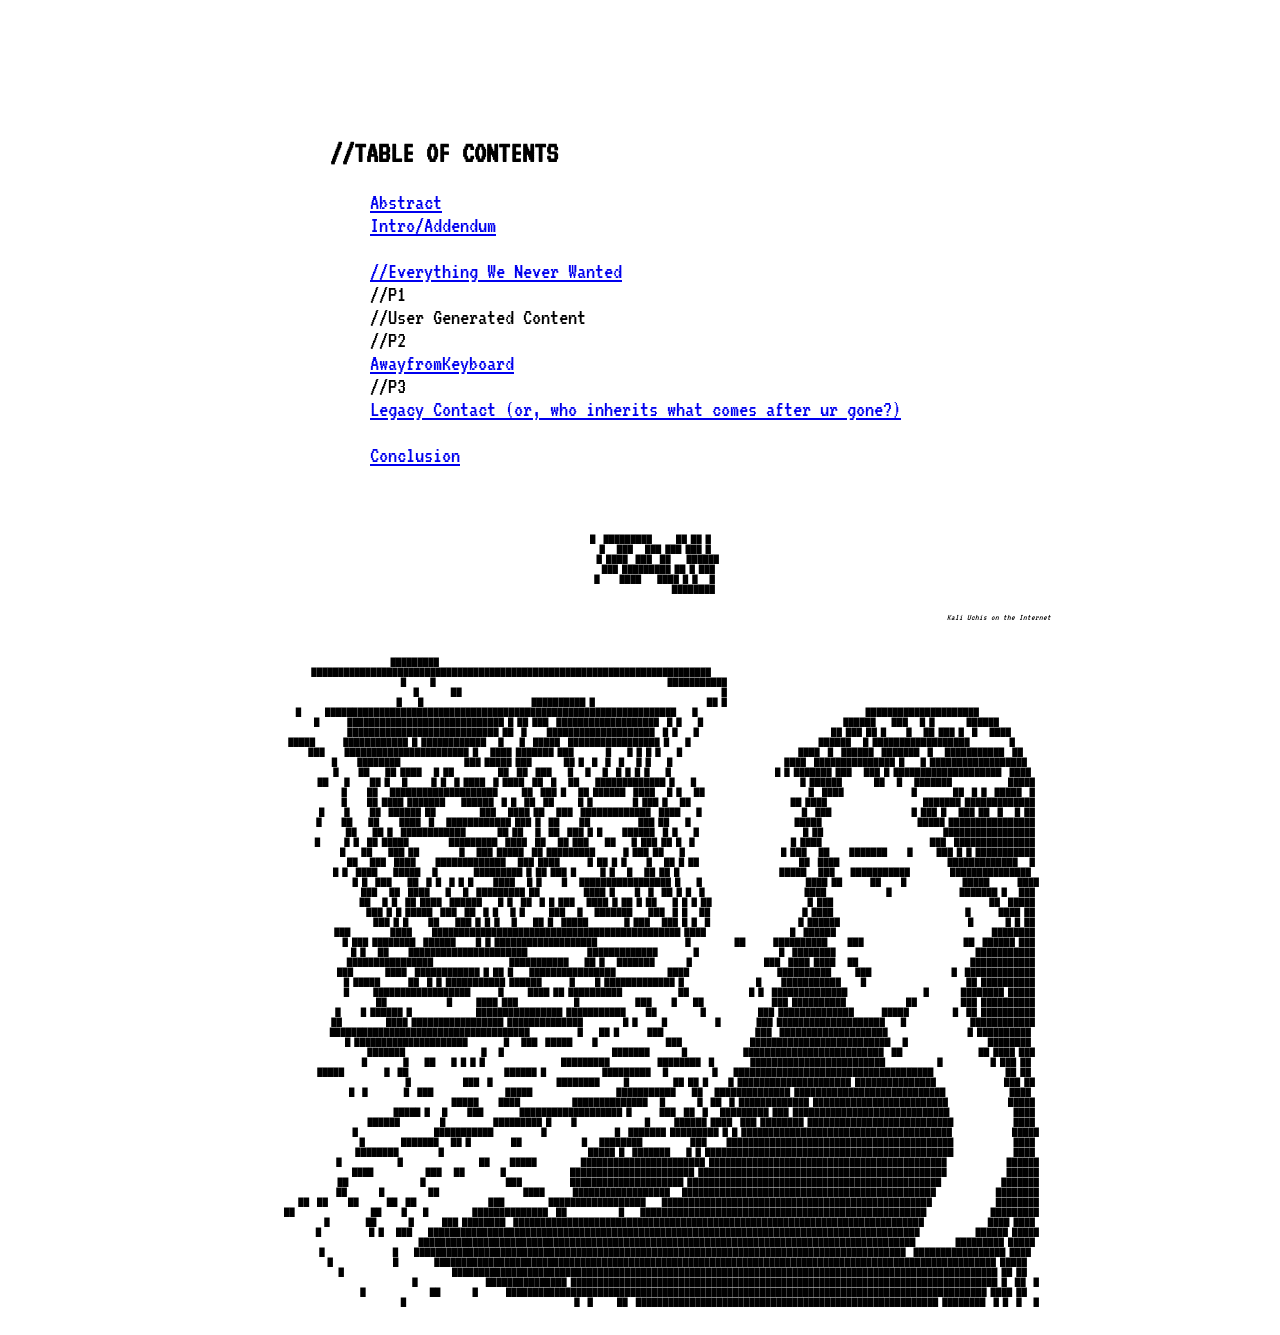
==== index.html @ a18c6386 "added links" ====
<!DOCTYPE html>
<html lang="en-US">
  <head>
 
    <link rel="preconnect" href="https://fonts.googleapis.com">
<link rel="preconnect" href="https://fonts.gstatic.com" crossorigin>
<link href="https://fonts.googleapis.com/css2?family=Coral+Pixels&display=swap" rel="stylesheet">

<link rel="preconnect" href="https://fonts.googleapis.com">
<link rel="preconnect" href="https://fonts.gstatic.com" crossorigin>
<link href="https://fonts.googleapis.com/css2?family=VT323&display=swap" rel="stylesheet">

    <link rel="stylesheet" type="text/css" href="index.css">
    <meta charset="utf-8" />
  </head>
    <body>

      <div class="wrapper">
      <div class="page">

      <title>//Table of Contents</title>
     
      <h1 class="h2" style="padding: 0px; font-family:VT323, monospace; font-size: 30px;">//TABLE OF CONTENTS</h1>
      
     <div class="liststyle" style="padding: 0px;  font-family:VT323, monospace; font-size:23px; "> 
      
        <ul>
           <a href="Abstract.html">Abstract</a>
           <br>

             <a href="Addendum.html">Intro/Addendum</a>
             <br>
             <br>
           <a href="EverythingWeNeverWanted.html">//Everything We Never Wanted </a>
           <br>
             <a href="P1.html"></a>//P1 </a>
             <br>
                <a href="//UserGeneratedContent.html"></a>//User Generated Content</a>
                <br>
              <a href="P2.html"></a>//P2 </a>
              <br>
          <a href="AwayfromKeyboard.html">AwayfromKeyboard</a>   
          <br>
           //P3
           <br>
              <a href="LegacyContact.html">Legacy Contact (or, who inherits what comes after ur gone?)</a>
              <br>
              <br>
                <a href="Conclusion.html">Conclusion</a> 

            <div class="side-noteright" style="margin-right: -600px; margin-top: 50px; margin-left: -255px; float: center; padding:0%; ">
<pre style="font-size: 9px; font-family: 'VT323', monospace;">                                                                                                                                  
                                                               █  █████████      ██ ██ █                                                                                            
                                                                 █   ███   ███ ███ ███ █                                                                                            
                                                                 █ ████  ███  ██    ██████                                                                                          
                                                                   ███ █████████ ██ █ ███                                                                                           
                                                               █     ████    ████ █ █   █                                                                                           
                                                                                 ████████                                                                                           
                                                                                                                                                                                    
                                                                                                                                                                                    
                                                                                                                                                                             Kali Uchis on the Internet       
                                                                                                                                                                                    
                                                                                                                                                                                    
                                                                                                                                                                                    
                                                                                                                                                                                    
           █████████                                                                                                                                                                
              ██████████████████████████████████████████████████████████████████████████                                                                                            
               █      █                                                          ███████████                                                                                        
               █        ██                                                                 █                                                                                        
               █    █                           ██████████ █                            ██ █                                                                                        
               █      █████████████████████████████████████████████████████████████████    █                                          █████████████████████                         
               █       █████████████████████████████ █ ██ ███  ███████████████████  █ █    █                                   ██████    ███   █ █        ██████                    
                       ████████████████████████████ ██  █     ████████████████████  █ █    █                                 ██ ███ ██ █     █   ██ ███ █  █   ████                 
           █████       ████████████ █ ████████████   █    █  █████  █████████████████ █    █                                ██████   █ ██████████████████          █                
               ███     ███████████████████████ █   ████ ███████ ███        █    █ █ █ █    █                             ████  █  ██████  ███████  █   ███████████  ██              
                 █     ████████                ███ █████ ███        ██ █  █  █  █   █ █    █                            ████  ███████████████ █    █ ██████████████████             
                 █     ██    ██ ████   █ ██           ██  ██  ███    █   █   █  █ █ █ █    █                          █ █ ███████ ███   ███ █ ████████████████████  ████            
           ██    █     ██ █   █      █ █  █ ████  █ ████  ██  █   ██    █████████████ █    █                          █ ██████        ██   █   ███████              █████           
                 █     ██   ████████████████████      ██  ███ █   ██ ██████  ████   █ █   ██                          █  ████                 █         ██  █ █  █████  █           
                 █     ██ ████ ███████    ██████  █ █  ██  ██      █ █          █ ███ █   ██                         ██ ████                        ███████ █████████████           
           █     █     ██  ██████ ██           ███   ████ ██   ███  █████████████  ████    █                         █  ███                    █ ███ █   ███ ██  █   █ ██           
           █     ██    ██     ████  █   ████████████ ███ █  ██     ██            ███ ██    █                          █████                        █████ ████████████████           
                 ██    ██ █  ████████████        ██ ██   █  ██  ███ █ █     ██████  █ █    █                          █ ██                              █████████████████           
           █      █ █  ██ █████          █████████  ████  ██   ██ ███    ██    █ ███ ██ █  █                        █ ████                           ███  ███████████████           
                  █    ██    ███ ██          █   ███ █████  ██ █████████       █ ███ ██    █                        █ ███   ██     ███████     █      ███ █ █ ███████████           
                  ██   ███  ████     █████████████   ███ ████       █ ██ █ █     █   ██ █ ██                         ██  ████                           █████████████   █           
                  █ █  ████    █████   █         █████████ █ ██ ███ █      █ █   █   ██ ██ █                         █████   ███    ███████████          ███████████████            
                  █ █  ███    ██  █ █  █ █ █     ████   █ █     █   █████████████████ █    █                          ████ ██       ██     █              █████       ████          
                  ███   ██  ████    █   █  █████████ ██           ████ █     █  █  ██ █ █  █                         ████               █                 ███████ █   ███           
                  ██   █ █  ██ ████  ██████    █ █  ██  █ █ ███   ████ █ ██ █ ██    █ █ █ ██                        █ ███                                       ██  █████           
                   ███ █ █ █████  ███  ██  █ █   █ █      ███   █   ███████    ███  █ █   ██                       █ ████                                 █       ████ ██           
                   ███ █ █     ██    ███ █ █ █   █    ██ █  █████         █ ███   ███ █ █  █                      █ ██████                                █        █ █ ██           
                   ███          ████     ██████████████████████████████████████████████ ████                     █  ██████                                       ████████           
                   █ ███ ████████  ██████     █ █ ███████████████████                      █           ██       ██████████     ███                         ██  ██████ ███           
                   █ █   ██     ██████████████████████               █████████████         █                    █  ████████                                   ███████████           
                   ████████████████                   ███████████    ██ █   ███████        █                  ███  ████ ████   ██                            ████████████           
                   ███        ████  ████████████ █ ██ █    ████████████████             ████                      ██████████      ███                    █  █████████████           
                    █ █████       ██  █ █ ███████████ ██████       █     █ █████████████ █                  █     ███████████     █                         ██ ██████████           
                    █      ██████████████████       █      ████ ██ ██████████              ██               █ █  ██████████████                   █        ████████ █████           
                    ██               █      ████ ███              █              ███     █    ██                 ███ ██████████               ██           ███ ██████████           
                    █     █ ██████ █                ████████████████ ███████████     ██           █             ███ ██████████████       █████           █  ██ ██████████           
                    ██           ████ █████████████████ ██████████████          █ █      █            █         ███ ████████████████████    █                ████████████           
                    █████████████████████████████████████            █    ██ █       ███                       ███  ████████████████████                    █ ██████████            
                     █ █████████████████████         █   ███  █████     █                 ███                 ██████████████████████████   █                    ████████            
                     ███████                   █   █                           ███████        █              ██████████████████████████  ██                   ██ ████ ███           
                     █         █    ██    █ █ █ █                   █████████            ████████  █         █████████████████████████             █            █ ███ ██            
             █████          █  ██                        ██████ █              █████████   █           █    █████████████████████████████████████                  ██ ██            
                                 █             ███  █                ████████      █           ██ ██ █     █ █████████████████████ ███████████████                 ███ ██           
                      █  █         █  ███                  █████                     ███████████    ██   ██████████████ ████████████████████████████                ████            
                                                █████     ████             ██████████████   █        █  ██  █ █████████████ █████████████████████████               █████           
                                     █████ █   █     ███         ███████████████████ █       ███  ██  █   █████████ ███ █████████████████████████████                ████           
                           ██████          █            █████████ █     █                 █      ██████ ████  ███ ████████ ███████████████████████████               ████           
                         █                   ███████████            █                 █  ███████ █████████ █ █ ███████████████████████████████████████               █████          
                         █         ███████   ██ █          ██               █   ████████            ███     ██████████████████████████████████████████               ████           
                         ████████          █                                    █████ █  ███████    █ █ ██████████████████████████████████████████████               ████           
                       █              █                   ██     █████           ███████████████████████ ████████████████████████████████████████████               ██████          
                            ████             ███   ██         █                ███████████████████████ ██████████████████████████████████████████████               ██████          
                       ██                  █                    ███            █████████████████████ ███████████████████████████████████████████████               ███████          
                       ██        █           ██                     ████       ██████████████████   ███████████████████████████████████████████████               ████████          
                ██  ██     ██       ██  ██                  ███           ██████████████████    ██████████████████████████████████████████████████                ████████          
           ██                   ██     █    █           ██████████████  ██             █    █████████████████████████████████████████████████████                █████████          
                          █         ██        █       ███ ████████  ████████████████████████████████████████████████████████████████████████████                ████ ████           
                           █            █ █   ███    ███████████████████████████████████████████████████████████████████████████████████████████              ██████ █████          
                                                    ████████████████████████████████████████████████████████████████████████████████████████████          █████████ █████           
                              █                 █    ███████████████████████████████████████████████████████████████████████████████████████████  █████████████████ ████            
                               █               █         ████████████████████████████████████████████████████████████████████████████████████████████████████████ █████             
                                █                           █████████████████████████████████████████████████████████████████████████████████████████████████████ ██ ██             
                                                █                 ███████████████ ███████████████████████████████████████████████████████████████████████████████ █  ██  █          
                                   █                ██        █       █████████████████████████████████████████████████████████████████████████████████████████ ████ ██             
                                    █                                          █  █      ██  ████████████████████████████████████████████████████████ ████████  █ █  █   █          
                                                                                                                                                                                                                                                 
  </pre>
</div>






        </ul>

   




    </body>
 

  </div>

</div>








  
</html>
---- index.css ----
html, body {
  margin: auto;
  padding: auto;
}
canvas {
  display: block;
}

.wrapper {
  max-width: 1200px;
  max-height: 1200px;
   width: 100%;
  margin: 20px;
  padding: 20px;
  
}
.page {
  width: 700px;
  margin: 20px auto; 
  text-align: justify; }


.coral-pixels-regular {
  font-family: "Coral Pixels", serif;
  font-weight: 400;
  font-style: normal;
}
.vt323-regular {
  font-family: "VT323", monospace;
  font-weight: 400;
  font-style: normal;
}





.h1{
  font-family: Arial, Arial, serif;
  font-size: 25px;
  text-align: left;
  color: rgb(0, 0, 0);
}
.h2{
  font-family: "Coral Pixels", serif;
  font-size: 17px;
  text-align: left;
  color: rgb(0, 0, 0);
}
html, body
.p1{
  font-family: Arial Narrow, Arial, serif;
  font-size: 18px;

   
    padding: 8px;
    margin-top: 70px;
    margin-bottom: 70px;
    margin-left: 70px;
    margin-right: 70px;

   } 
  
.p2{
  font-family: Arial Narrow, Arial, serif;
  font-size: 15px;
   
    padding: 8px;
    margin-top: 70px;
    margin-bottom: 70px;
    margin-left: 70px;
    margin-right: 70px;

}

.quote{
font-family: "Coral Pixels", serif;
font-size: 18px ;
font-style:italic
}

.caption{
font-family: Arial Narrow, Arial; 
text-align: center;
font-size: 14px ;
font-style:italic
}

.side-noteleft{
position: absolute;
margin-left: -300px;
float: left;
margin-top: 70px;
padding: 20px;
font-family: "VT323", monospace;
text-align: left;
font-size: 14px ;
font-style:italic
}

.side-noteright{
position: absolute;
margin-right: -600px; 
margin-top: 10px;
margin-left: 700px; 
float: right; 
padding:0%;
font-family: "VT323", monospace;
text-align: right;
font-size: 15px ;
font-style:italic;
}



html, body {
    background-color: rgb(255, 255, 255);
    background-size: full;
    background-repeat: no-repeat;
    background-attachment: fixed;
}
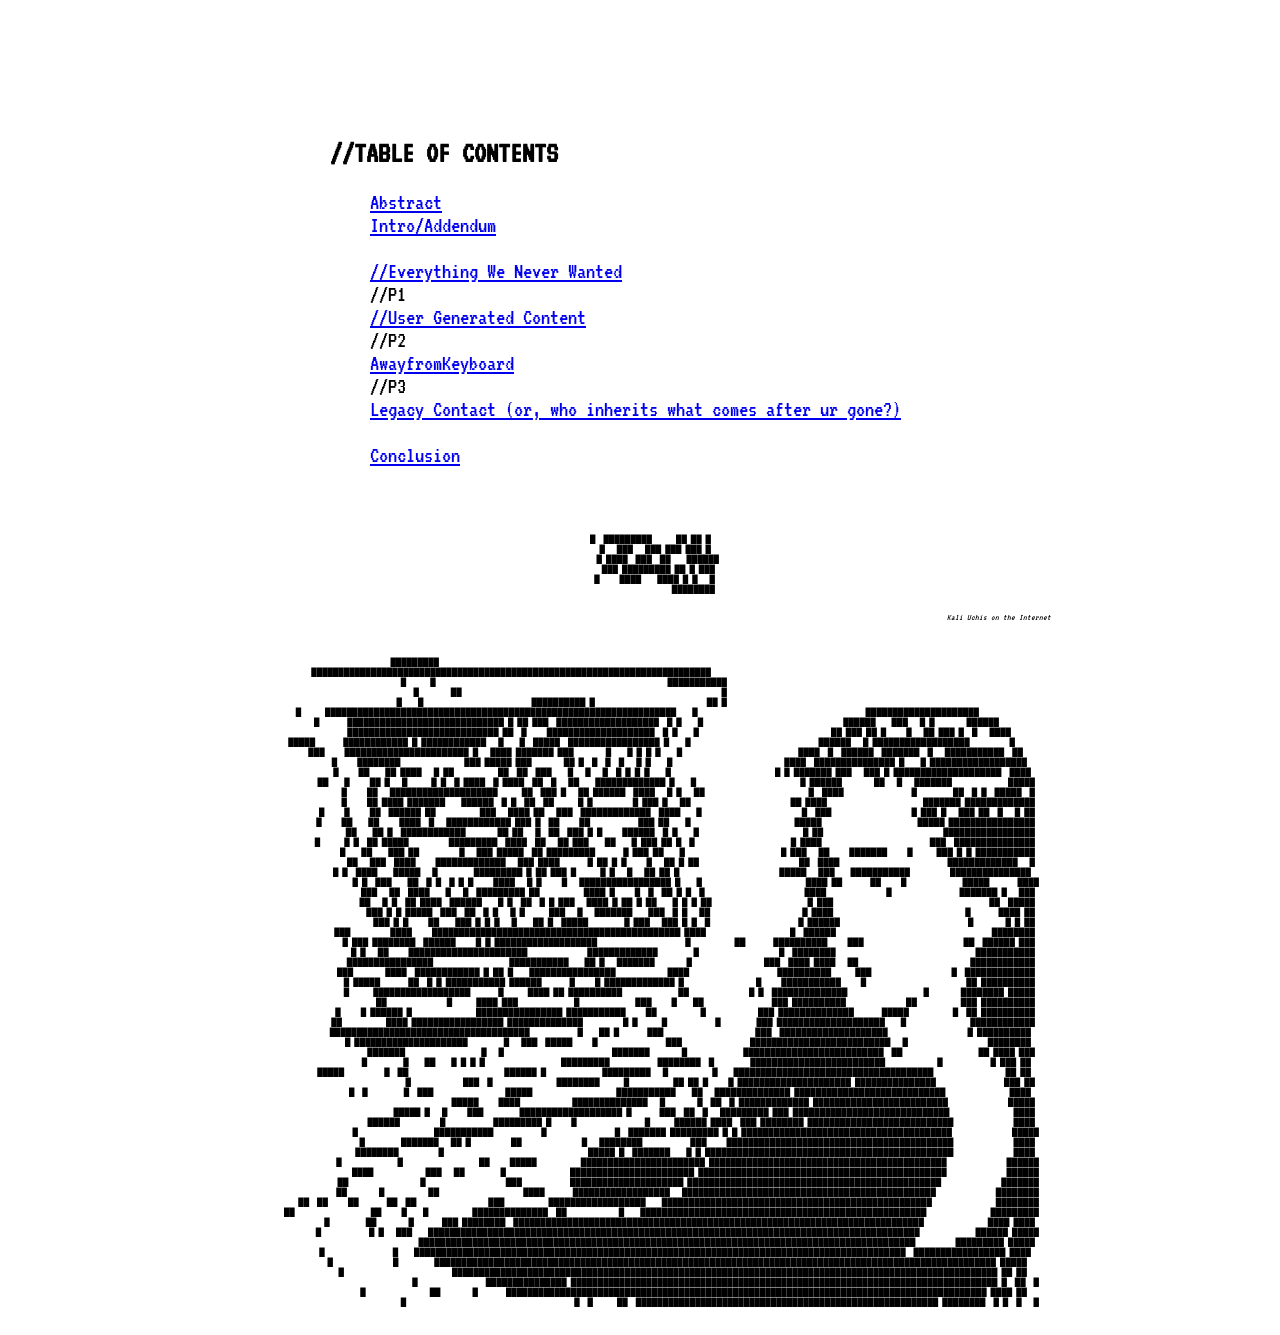
==== commit 3c4b66e8: "modified index.html" ====
--- a/index.html
+++ b/index.html
@@ -35,7 +35,7 @@
            <br>
              <a href="P1.html"></a>//P1 </a>
              <br>
-                <a href="//UserGeneratedContent.html"></a>//User Generated Content</a>
+              <a href="UserGeneratedContent.html">//User Generated Content</a>
                 <br>
               <a href="P2.html"></a>//P2 </a>
               <br>
@@ -161,4 +161,3 @@
   
 </html>
 
-
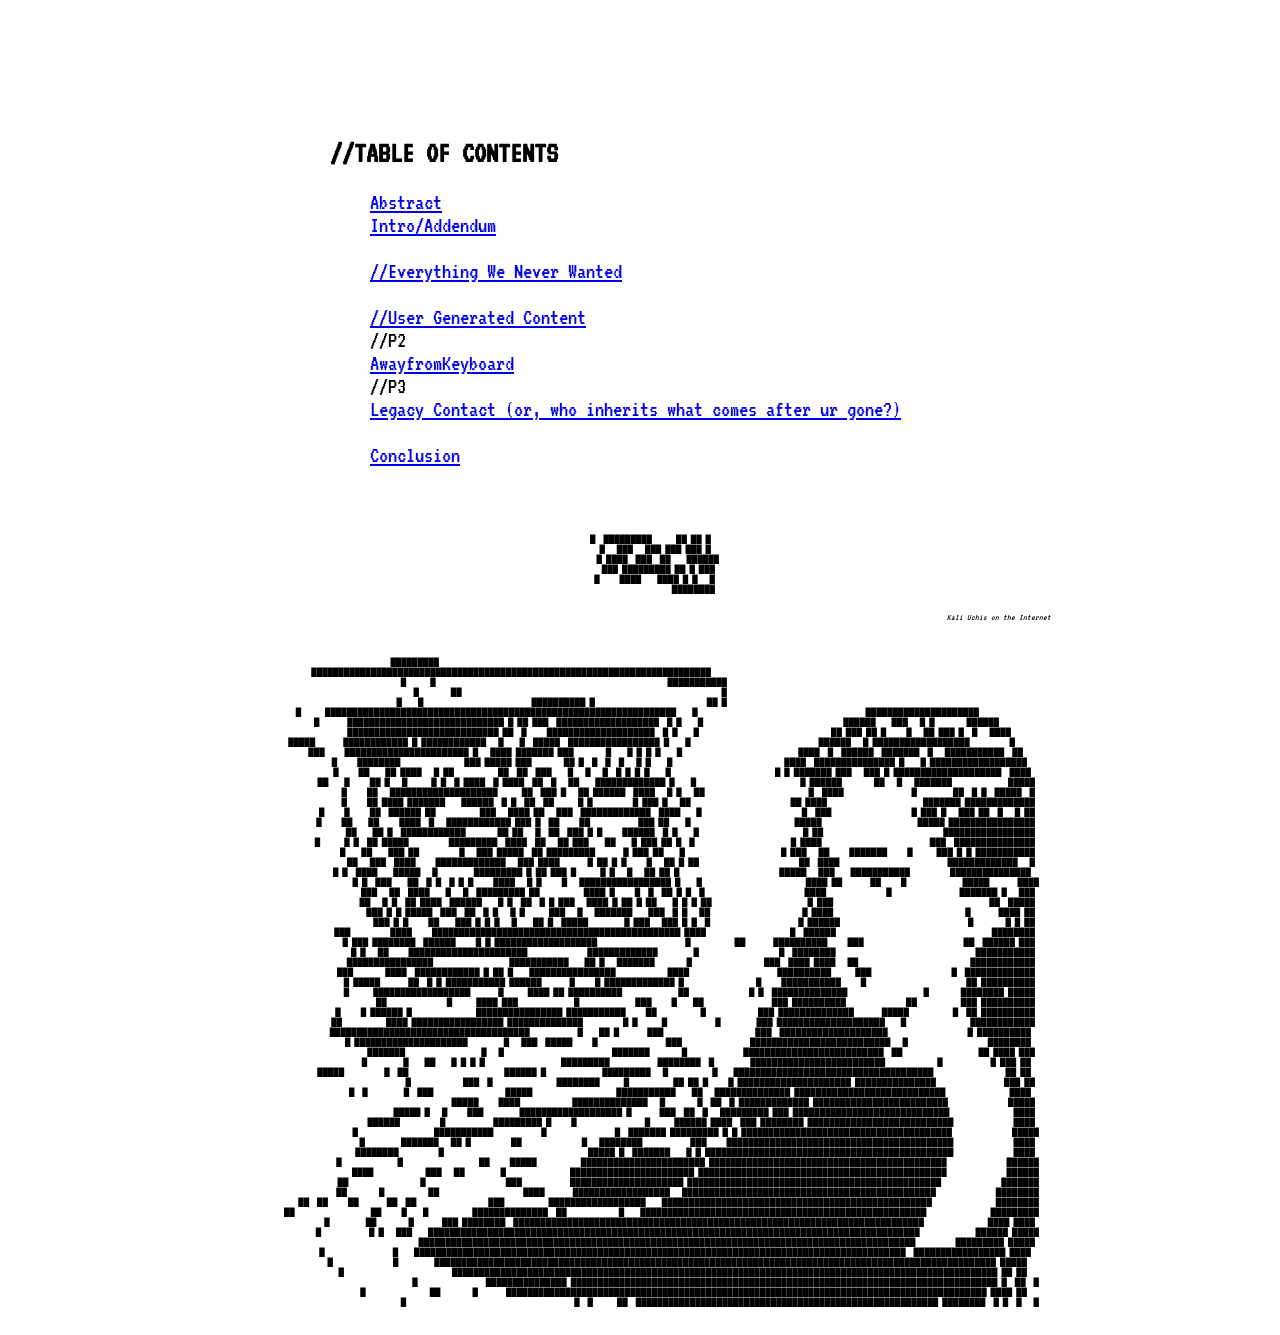
==== commit c1266f04: "commented out P1 link" ====
--- a/index.html
+++ b/index.html
@@ -1,7 +1,7 @@
 <!DOCTYPE html>
 <html lang="en-US">
   <head>
- 
+ <!----<meta name="viewport" content="width=device-width, initial-scale=1.0">--->
     <link rel="preconnect" href="https://fonts.googleapis.com">
 <link rel="preconnect" href="https://fonts.gstatic.com" crossorigin>
 <link href="https://fonts.googleapis.com/css2?family=Coral+Pixels&display=swap" rel="stylesheet">
@@ -33,7 +33,7 @@
              <br>
            <a href="EverythingWeNeverWanted.html">//Everything We Never Wanted </a>
            <br>
-             <a href="P1.html"></a>//P1 </a>
+            <!--<a href="P1.html">//P1 </a>---> 
              <br>
               <a href="UserGeneratedContent.html">//User Generated Content</a>
                 <br>
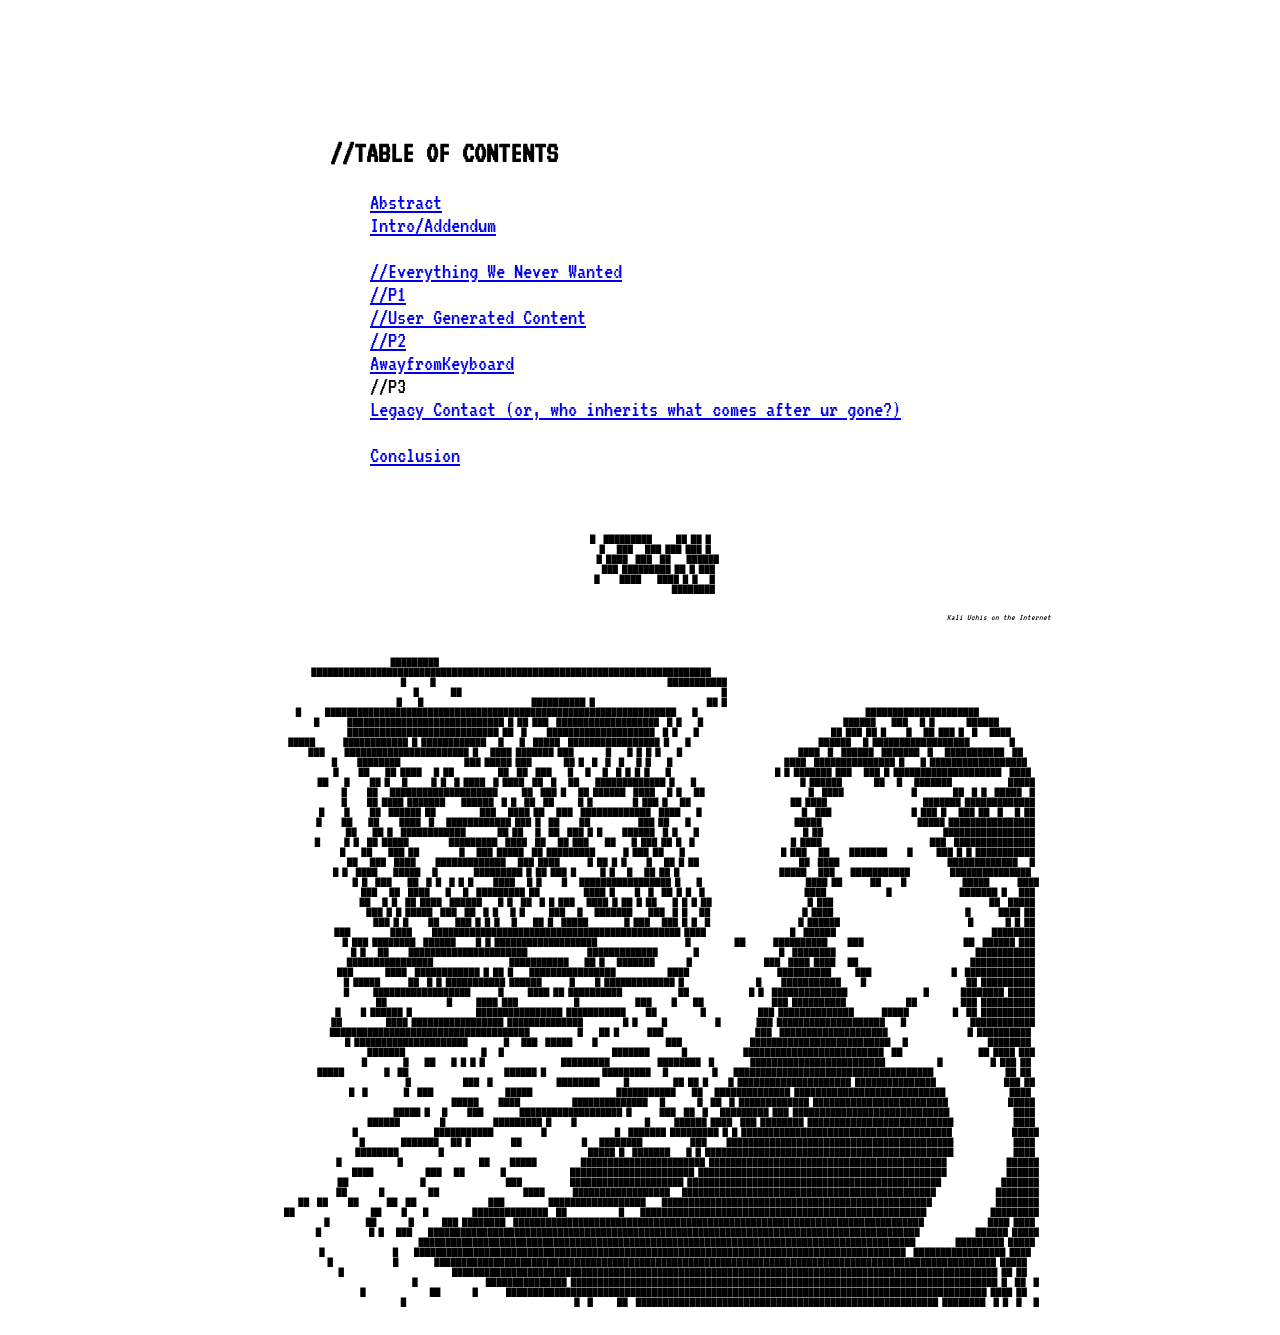
==== commit 5407e424: "modified and added P2" ====
--- a/index.html
+++ b/index.html
@@ -33,11 +33,11 @@
              <br>
            <a href="EverythingWeNeverWanted.html">//Everything We Never Wanted </a>
            <br>
-            <!--<a href="P1.html">//P1 </a>---> 
+            <a href="P1.html">//P1 </a>
              <br>
               <a href="UserGeneratedContent.html">//User Generated Content</a>
                 <br>
-              <a href="P2.html"></a>//P2 </a>
+              <a href="P2.html">//P2 </a>
               <br>
           <a href="AwayfromKeyboard.html">AwayfromKeyboard</a>   
           <br>
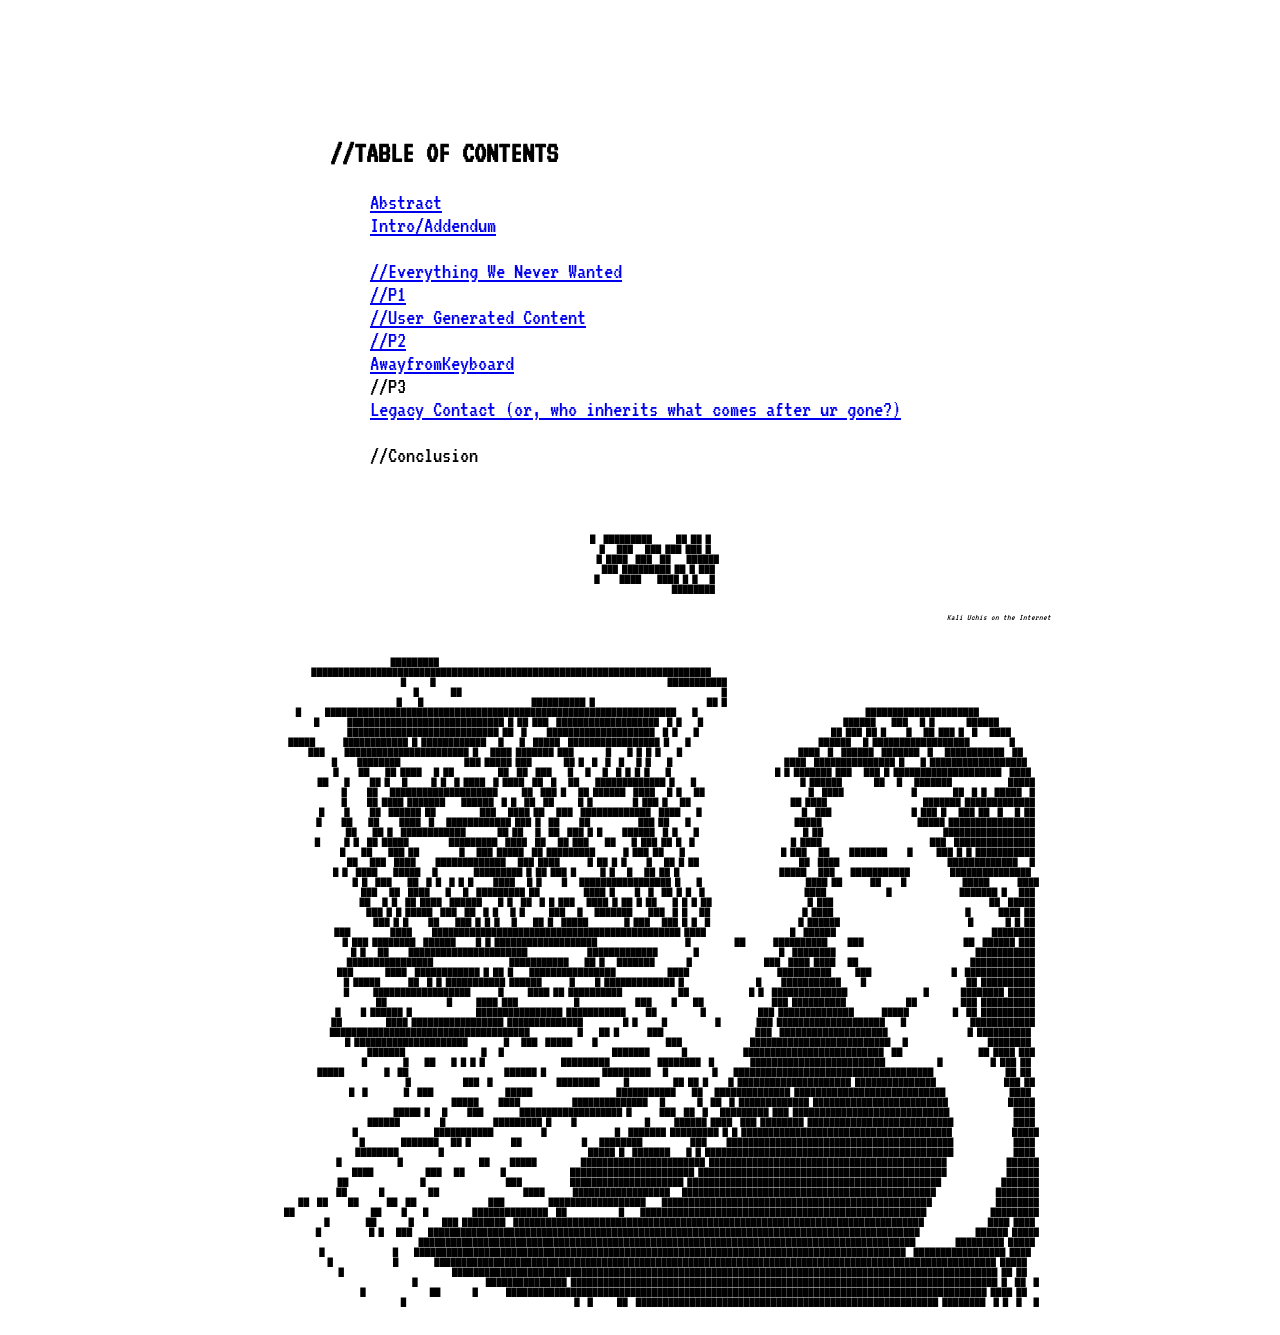
==== commit d2e146a6: "unlinked conclusion" ====
--- a/index.html
+++ b/index.html
@@ -46,7 +46,7 @@
               <a href="LegacyContact.html">Legacy Contact (or, who inherits what comes after ur gone?)</a>
               <br>
               <br>
-                <a href="Conclusion.html">Conclusion</a> 
+               //Conclusion
 
             <div class="side-noteright" style="margin-right: -600px; margin-top: 50px; margin-left: -255px; float: center; padding:0%; ">
 <pre style="font-size: 9px; font-family: 'VT323', monospace;">                                                                                                                                  
